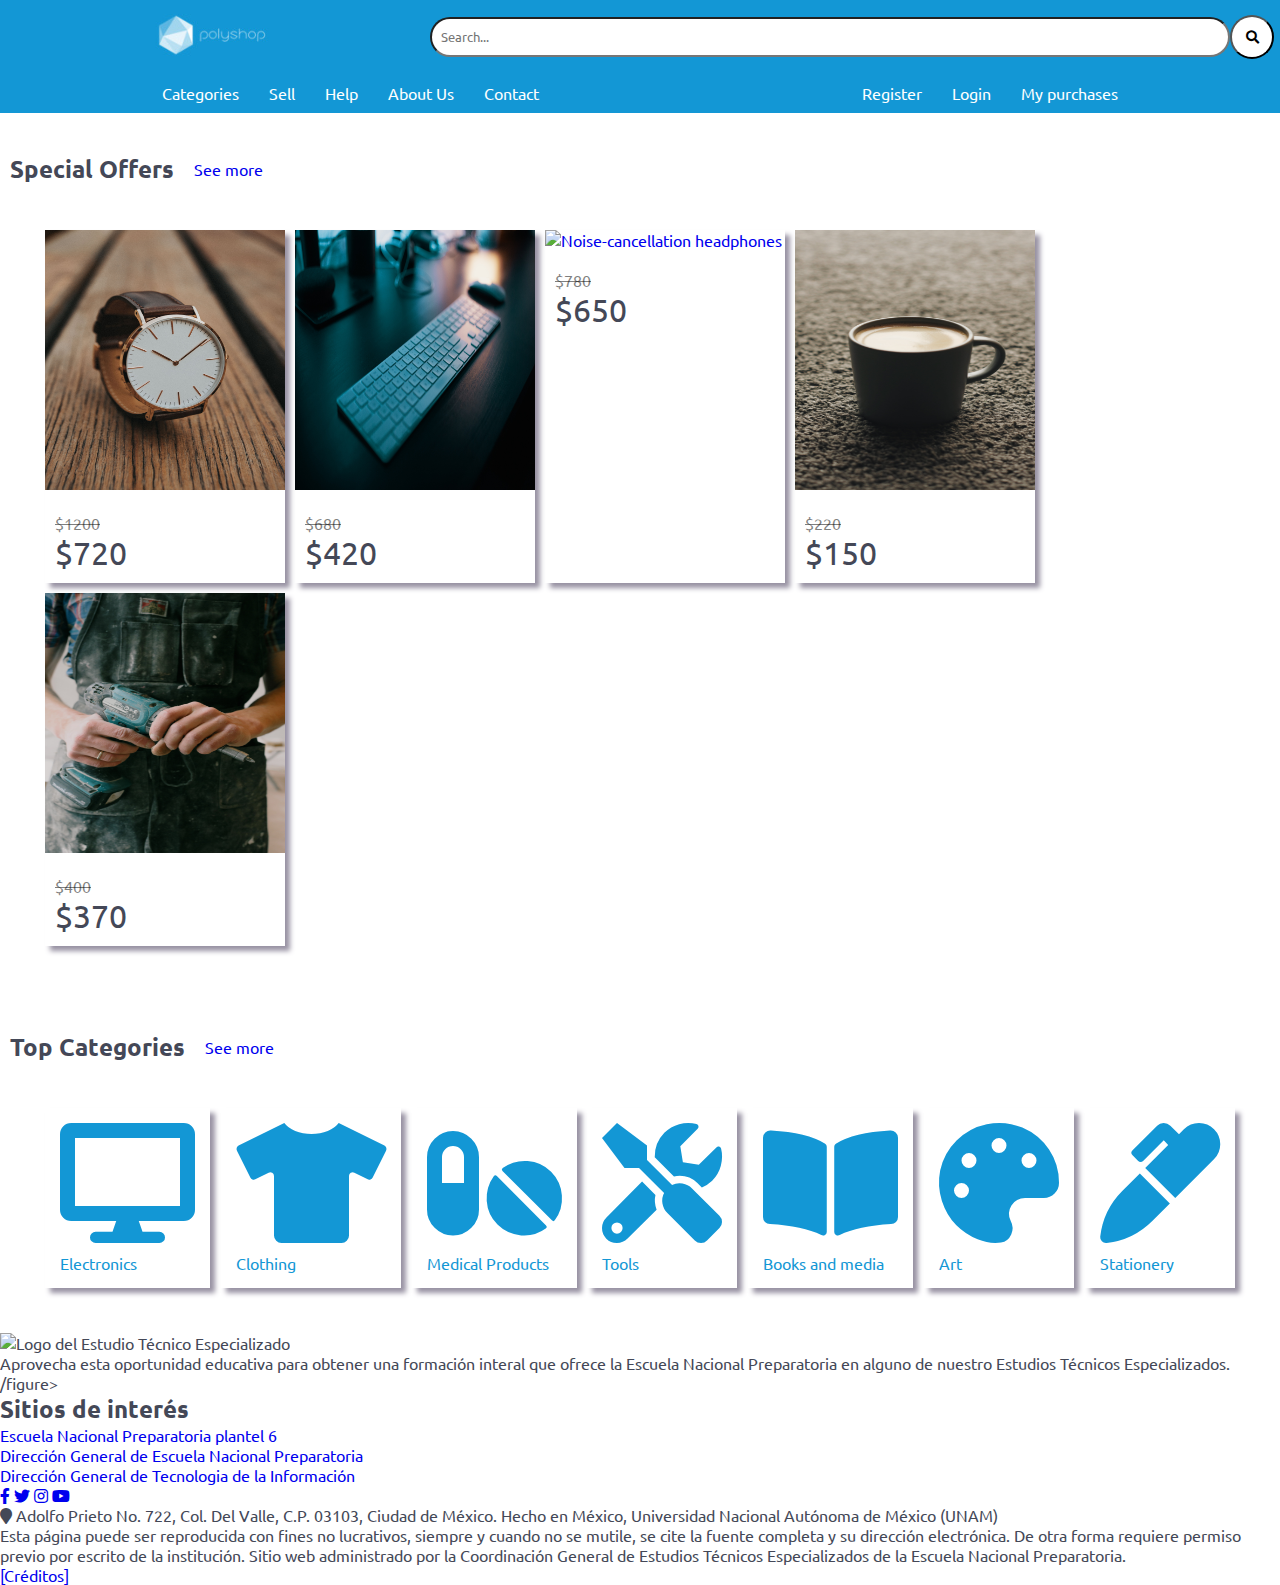
==== Final_Project/html/Index.html @ 194e3e62 "kk" ====
<!DOCTYPE html>
<html lang="es">
<head>
    <meta charset="UTF-8">
    <meta http-equiv="X-UA-Compatible" content="IE=edge">
    <meta name="viewport" content="width=device-width, initial-scale=1.0">
    <div>
        <link rel="stylesheet" href="../css/main.css">
        <link rel="shortcut icon" href="../multimedia/img/Logo_Tab/logo_fondonull.png" type="image/x-icon">
        <link rel="stylesheet" href="https://use.fontawesome.com/releases/v5.7.2/css/all.css">
        <link rel="preconnect" href="https://fonts.googleapis.com">
        <link rel="preconnect" href="https://fonts.gstatic.com" crossorigin>
        <link href="https://fonts.googleapis.com/css2?family=Ubuntu:wght@300&display=swap" rel="stylesheet">
    </div>
    <title>Polyshop | Menu</title>
</head>
<body>
    <header class="nav-header">
        <div class="nav-logo">
            <img src="../multimedia/img/Logo_Img/logo_size_invert.jpg" alt="Polyshop Logo">
        </div>
        <form class="nav-search" action="index.html" method="GET">
            <input class="nav-search-input" type="text" placeholder="   Search...">
            <button class="nav-search-btn" type="submit">
                <div class="nav-icon-search" role="img">
                    <i class="fas fa-search"></i>
                </div>
            </button>
        </form>
        <nav class="nav-menu-list">
            <a target="_blank" href="#">Categories</a>
            <a target="_blank" href="#">Sell</a>
            <a target="_blank" href="Help.html">Help</a>
            <a target="_blank" href="WhoAreWe.html">About Us</a>
            <a target="_blank" href="Contact.html">Contact</a>
        </nav>
        <nav class="nav-header-menu">
            <a target="_blank" href="../html/Register.html">Register</a>
            <a target="_blank" href="../html/Login.html">Login</a>
            <a target="_blank" href="#">My purchases</a>
        </nav>
    </header>
    <section class="recommendations" type="recommendations">
        <div class="row-container">
            <div class="section-heading">
                <h2>Special Offers</h2>
                <a target="_blank" href="#">See more</a>
            </div>
            <div class="carousel-container">
                <div class="ui-item">
                    <div class="ui-item_image-container">
                        <a class="ui-item_link" target="_blank" href="#">
                            <img class="ui-item_image" src="../multimedia/img/Offers_Products/watch.jpg" alt="Gold watch">
                        </a>
                    </div>
                    <div class="ui-item_content">
                        <div class="ui-item_price-block">
                            <p class="before-price">$1200</p>
                            <p class="after-price">$720</p>
                        </div>
                    </div>
                </div>
                <div class="ui-item">
                    <div class="ui-item_image-container">
                        <a class="ui-item_link" target="_blank" href="#">
                            <img class="ui-item_image" src="../multimedia/img/Offers_Products/keyboard.jpg" alt="Bluetooth Keyboard">
                        </a>
                    </div>
                    <div class="ui-item_content">
                        <div class="ui-item_price-block">
                            <p class="before-price">$680</p>
                            <p class="after-price">$420</p>
                        </div>
                    </div>
                </div>
                <div class="ui-item">
                    <div class="ui-item_image-container">
                        <a class="ui-item_link" target="_blank" href="#">
                            <img class="ui-item_image" src="../multimedia/img/Offers_Products/headphones.jpg" alt="Noise-cancellation headphones">
                        </a>
                    </div>
                    <div class="ui-item_content">
                        <div class="ui-item_price-block">
                            <p class="before-price">$780</p>
                            <p class="after-price">$650</p>
                        </div>
                    </div>
                </div>
                <div class="ui-item">
                    <div class="ui-item_image-container">
                        <a class="ui-item_link" target="_blank" href="#">
                            <img class="ui-item_image" src="../multimedia/img/Offers_Products/mug.jpg" alt="Thermal mug">
                        </a>
                    </div>
                    <div class="ui-item_content">
                        <div class="ui-item_price-block">
                            <p class="before-price">$220</p>
                            <p class="after-price">$150</p>
                        </div>
                    </div>
                </div>
                <div class="ui-item">
                    <div class="ui-item_image-container">
                        <a class="ui-item_link" href="#">
                            <img class="ui-item_image" src="../multimedia/img/Offers_Products/mechanical_drill.jpg" alt="Recommendation 1">
                        </a>
                    </div>
                    <div class="ui-item_content">
                        <div class="ui-item_price-block">
                            <p class="before-price">$400</p>
                            <p class="after-price">$370</p>
                        </div>
                    </div>
                </div>
            </div>
        </div>
    </section>
    <section class="categories" type="categories">
        <div class="section-heading">
            <h2>Top Categories</h2>
            <a target="_blank" href="#">See more</a>
        </div>
        <div class="categories-container">
            <a class="category" href="#">
                <div class="category-icon">
                    <i class="fas fa-desktop"></i>
                </div>
                <div class="category-description">
                    <p class="category-desc">
                        Electronics
                    </p>
                </div>
            </a>
            <a class="category" href="#">
                <div class="category-icon">
                    <i class="fas fa-tshirt"></i>
                </div>
                <div class="category-description">
                    <p class="category-desc">
                        Clothing
                    </p>
                </div>
            </a>
            <a class="category" href="#">
                <div class="category-icon">
                    <i class="fas fa-pills"></i>
                </div>
                <div class="category-description">
                    <p class="category-desc">
                        Medical Products
                    </p>
                </div>
            </a>
            <a class="category" href="#">
                <div class="category-icon">
                    <i class="fas fa-tools"></i>
                </div>
                <div class="category-description">
                    <p class="category-desc">
                        Tools
                    </p>
                </div>
            </a>
            <a class="category" href="#">
                <div class="category-icon">
                    <i class="fas fa-book-open"></i>
                </div>
                <div class="category-description">
                    <p class="category-desc">
                        Books and media
                    </p>
                </div>
            </a>
            <a class="category" href="#">
                <div class="category-icon">
                    <i class="fas fa-palette"></i>
                </div>
                <div class="category-description">
                    <p class="category-desc">
                        Art
                    </p>
                </div>
            </a>
            <a class="category" href="#">
                <div class="category-icon">
                    <i class="fas fa-marker"></i>                </div>
                <div class="category-description">
                    <p class="category-desc">
                        Stationery
                    </p>
                </div>
            </a>
        </div>
    </section>
    <footer>
        <div>
            <figure>
                <img src="img/logo.png" alt="Logo del Estudio Técnico Especializado">
                <figcaption>
                    Aprovecha esta oportunidad educativa para obtener una formación interal que ofrece la Escuela Nacional Preparatoria en alguno de nuestro Estudios Técnicos Especializados. 
                </figcaption>
                /figure>
            
            
            <nav>
                <div>
                    <h2>Sitios de interés</h2>
                    <p><a href="http://www.prepa6.unam.mx/ENP6/_P6/">
                        Escuela Nacional Preparatoria plantel 6
                    </a></p>
                    <p><a href="http://www.dgenp.unam.mx/">
                        Dirección General de Escuela Nacional Preparatoria
                    </a></p>
                    <p><a href="https://www.tic.unam.mx/">
                        Dirección General de Tecnologia de la Información
                    </a></p>
                </div>
            </nav>
        
            <div>
                <nav>
                    <a href="http://www.facebook.com/EstudiosTecnicosEspecializadosENP">
                        <i class="fab fa-facebook-f"></i>
                    </a>
                    <a href="https://twitter.com/ete_enp">
                        <i class="fab fa-twitter"></i>
                    </a>
                    <a href="https://www.instagram.com/ete_enp/">
                        <i class="fab fa-instagram"></i>
                    </a>
                    <a href="https://www.youtube.com/channel/UCOApnKWngyzy3T1vlV07Q_Q">
                        <i class="fab fa-youtube"></i>
                    </a>
                </nav>
                <div>
                    <i class="fas fa-map-marker"></i>
                    Adolfo Prieto No. 722, Col. Del Valle, C.P. 03103, Ciudad de México. Hecho en México, Universidad Nacional Autónoma de México (UNAM)
                </div>
            </div>
        </div>
        <div>
            <p>
                Esta página puede ser reproducida con fines no lucrativos, siempre y cuando no se mutile, se cite la fuente completa y su dirección electrónica. De otra forma requiere permiso previo por escrito de la institución. Sitio web administrado por la Coordinación General de Estudios Técnicos Especializados de la Escuela Nacional Preparatoria.
            </p>
            <p>
                <a href="creditos.html">[Créditos]</a>
            </p>
        </div>
    </footer>
</body>
</html>
---- Final_Project/css/main.css ----
:root{
    --main-color: rgb(19,151,213);
    --dark-background-color: rgb(68,72,87);
    --light-background-color: rgb(255,255,255)
}

*{
    padding: 0;
    margin: 0;
    box-sizing: content-box;
    font-family: 'Ubuntu', sans-serif;
}

body{
    color: var(--dark-background-color);
}

img{
    width: 100%;
}

a{
    text-decoration: none;
}

.nav-header{
    background-color: var(--main-color);
    display: flex;
    align-items: center;
    justify-content: space-around;
    flex-wrap: wrap;
}

.nav-logo{
    width: 33%;
    min-width: 360px;
    max-width: 480px;
}

.nav-search{
    display: flex;
    align-items: center;
    justify-content: flex-start;
    height: 40px;
    width: 66%;
    padding: 5px;
}

.nav-search-input{
    height: 36px;
    width: 100%;
    border-radius: 2rem;
}

.nav-search-btn{
    background: white;
    cursor: pointer;
    border-radius: 2rem;
    height: 40px;
    width: 42.25px;
}

.nav-search-btn:hover{
    border: 1px solid #676774;
    border-radius: 2rem;
}

.nav-menu-list{
    display: flex;
    align-items: center;
    justify-content: space-around;
    align-content: center;
    flex-wrap: wrap;
    padding: 5px;
    color: #ffffff;
}

.nav-menu-list a{
    padding: 5px;
    margin: 0px 10px;
    color: #ffffff;
}

.nav-header-menu{
    display: flex;
    align-items: center;
    justify-content: space-around;
    align-content: center;
    flex-wrap: wrap;
    padding: 5px;
}

.nav-header-menu a{
    text-decoration: none;
    padding: 5px;
    margin: 0px 10px;
    color: #ffffff;
}

.row-container{
    display: flex;
    flex-wrap: wrap;
    padding: 40px 0px;
}

.section-heading{
    display: flex;
    align-items: center;
}

.section-heading > *{
    padding: 0 10px;
    margin: auto;
}

.carousel-container{
    width: 100%;
    padding: 40px;
    display: flex;
    flex-wrap: wrap;
}

.ui-item{
    width: 240px;
    box-shadow: 5px 5px 5px 0px #9892A3;
    margin: 5px;
}

.ui-item_image-container{
    width: 100%;
    padding-bottom: 10px;
}

.ui-item_link{
    width: 100%;
    height: 100%;
    display: inline-block;
}

.ui-item_image{
    height: 260px;
}

.ui-item_price-block{
    padding: 10px;
}

.ui-item_price-block > .before-price{
    text-decoration-line: line-through;
    color: rgba(0, 0, 0, 0.5)
}

.ui-item_price-block > .after-price{
    font-size: xx-large;
}

.categories{
    display: flex;
    flex-wrap: wrap;
}

.categories-container{
    display: flex;
    width: 100%;
    justify-content: space-between;
    align-items: center;
    padding: 40px;
}

.category{
    box-shadow: 5px 5px 5px 0px #9892A3;
    margin: 5px;
    padding: 10px;
}

.category > *{
    color: var(--main-color);
}

.category-icon{
    padding: 5px;
}

.category-icon > *{
    font-size: 120px;
}

.category-description{
    padding: 5px;
}

/********************DIVISION********************/

.titulowho{
		display: flex;
		align-items: center;
		justify-content: center;
}

.tablawho{
		display: flex;
		justify-content: center;
		align-items: center;
}

.thead1{
		border-radius: 2rem;
}

.tbody1{
		border-radius: 2rem;
}


.formulario{
		display: flex;
		align-items: center;
		justify-content: center;

}


.register-title{
 		display: flex;
		align-items: center;
		justify-content: center;
        padding: 30px;
}


.Form{
		display: flex;
		align-items: center;
		justify-content: center;
}

.R{
		display: flex;
		justify-content: center;
}
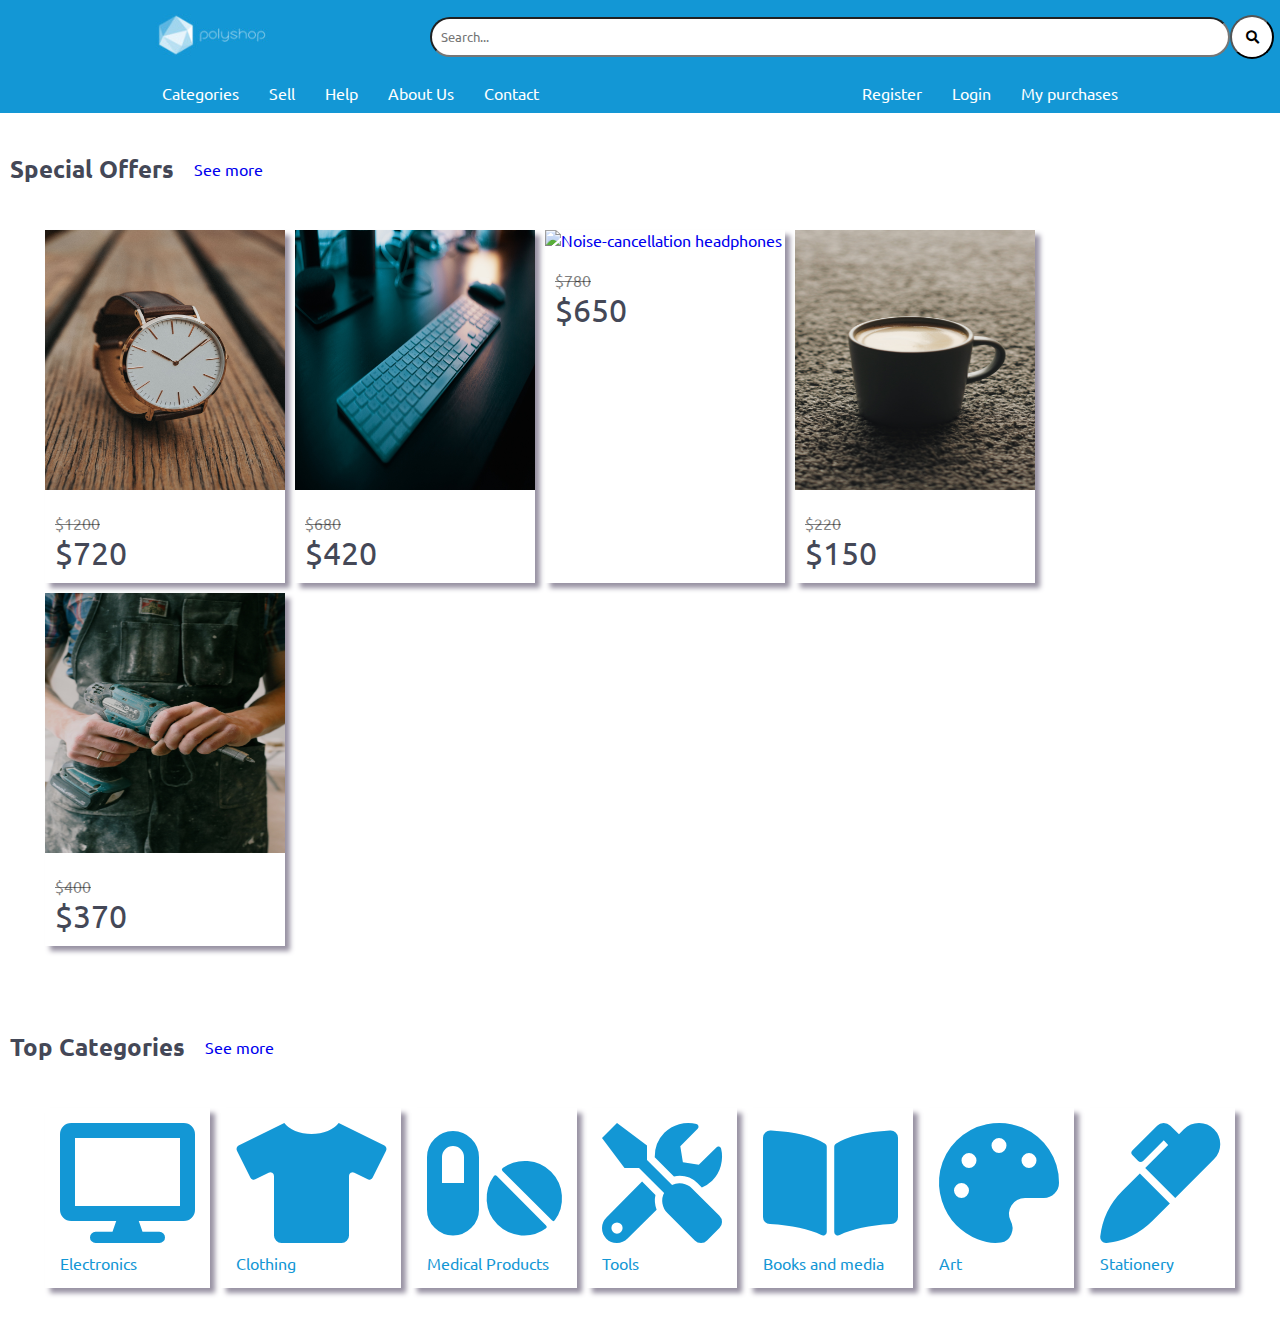
==== commit bf41c50a: "REEEEEEEEEEEEEE" ====
--- a/Final_Project/html/Index.html
+++ b/Final_Project/html/Index.html
@@ -193,59 +193,7 @@
         </div>
     </section>
     <footer>
-        <div>
-            <figure>
-                <img src="img/logo.png" alt="Logo del Estudio Técnico Especializado">
-                <figcaption>
-                    Aprovecha esta oportunidad educativa para obtener una formación interal que ofrece la Escuela Nacional Preparatoria en alguno de nuestro Estudios Técnicos Especializados. 
-                </figcaption>
-                /figure>
-            
-            
-            <nav>
-                <div>
-                    <h2>Sitios de interés</h2>
-                    <p><a href="http://www.prepa6.unam.mx/ENP6/_P6/">
-                        Escuela Nacional Preparatoria plantel 6
-                    </a></p>
-                    <p><a href="http://www.dgenp.unam.mx/">
-                        Dirección General de Escuela Nacional Preparatoria
-                    </a></p>
-                    <p><a href="https://www.tic.unam.mx/">
-                        Dirección General de Tecnologia de la Información
-                    </a></p>
-                </div>
-            </nav>
         
-            <div>
-                <nav>
-                    <a href="http://www.facebook.com/EstudiosTecnicosEspecializadosENP">
-                        <i class="fab fa-facebook-f"></i>
-                    </a>
-                    <a href="https://twitter.com/ete_enp">
-                        <i class="fab fa-twitter"></i>
-                    </a>
-                    <a href="https://www.instagram.com/ete_enp/">
-                        <i class="fab fa-instagram"></i>
-                    </a>
-                    <a href="https://www.youtube.com/channel/UCOApnKWngyzy3T1vlV07Q_Q">
-                        <i class="fab fa-youtube"></i>
-                    </a>
-                </nav>
-                <div>
-                    <i class="fas fa-map-marker"></i>
-                    Adolfo Prieto No. 722, Col. Del Valle, C.P. 03103, Ciudad de México. Hecho en México, Universidad Nacional Autónoma de México (UNAM)
-                </div>
-            </div>
-        </div>
-        <div>
-            <p>
-                Esta página puede ser reproducida con fines no lucrativos, siempre y cuando no se mutile, se cite la fuente completa y su dirección electrónica. De otra forma requiere permiso previo por escrito de la institución. Sitio web administrado por la Coordinación General de Estudios Técnicos Especializados de la Escuela Nacional Preparatoria.
-            </p>
-            <p>
-                <a href="creditos.html">[Créditos]</a>
-            </p>
-        </div>
     </footer>
 </body>
 </html>
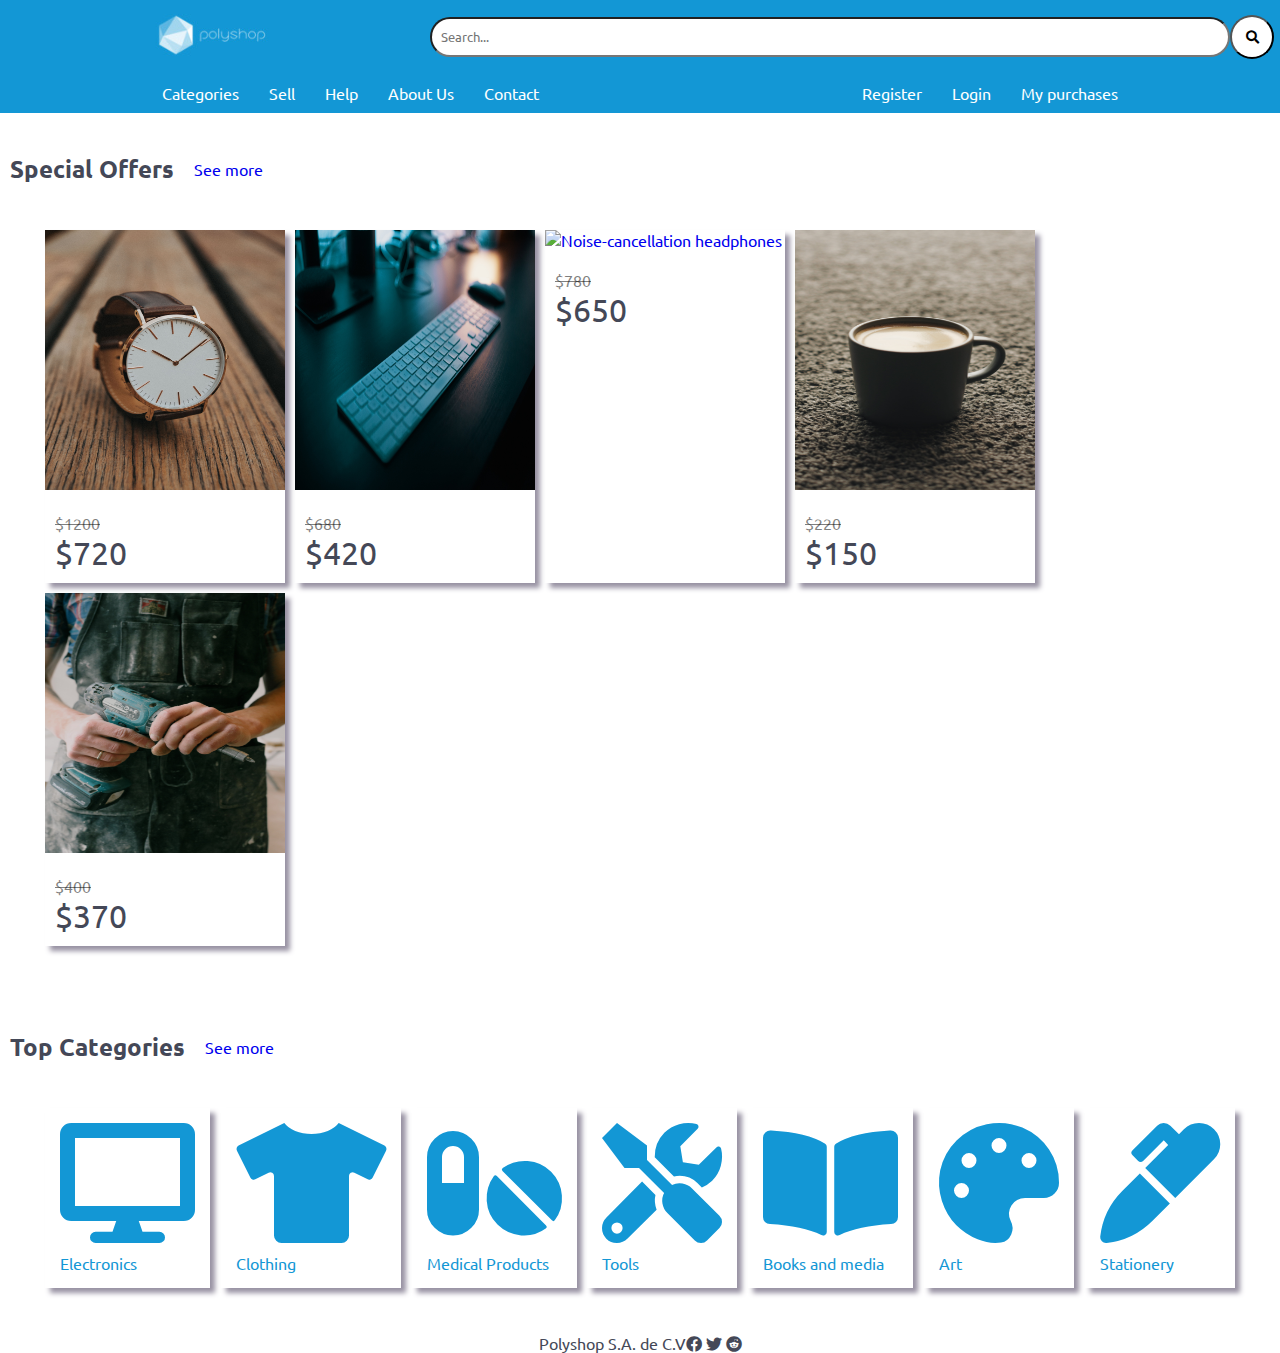
==== commit 5e2efe52: "REEEE" ====
--- a/Final_Project/html/Index.html
+++ b/Final_Project/html/Index.html
@@ -193,7 +193,16 @@
         </div>
     </section>
     <footer>
-        
+        <div class="footer-text">
+            <p>
+                Polyshop S.A. de C.V
+            </p>
+        </div>
+        <div class="footer-smedia-icons">
+            <i class="fab fa-facebook"></i>
+            <i class="fab fa-twitter"></i>
+            <i class="fab fa-reddit"></i>
+        </div>
     </footer>
 </body>
 </html>
--- a/Final_Project/css/main.css
+++ b/Final_Project/css/main.css
@@ -189,6 +189,16 @@
     padding: 5px;
 }
 
+footer{
+    display: flex;
+    align-items: center;
+    justify-content: center;
+}
+
+.footer-text{
+    
+}
+
 /********************DIVISION********************/
 
 .titulowho{
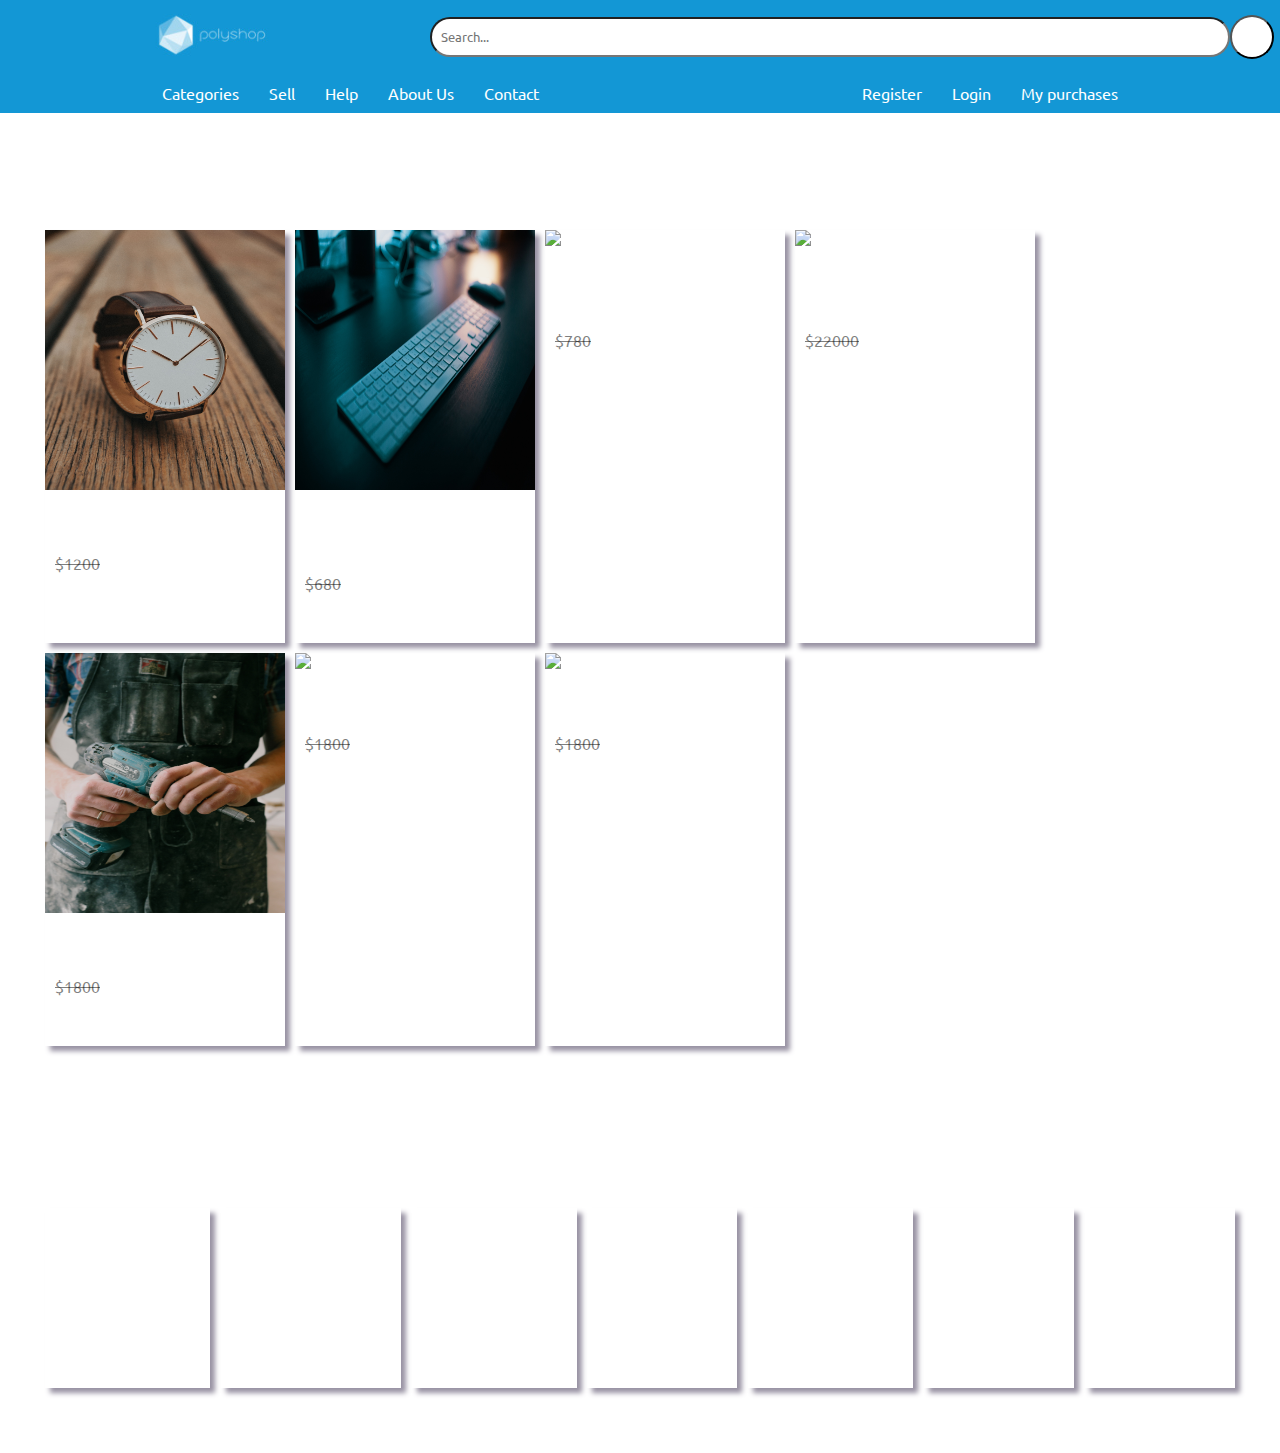
==== commit dda856f1: "Update Index.html" ====
--- a/Final_Project/html/Index.html
+++ b/Final_Project/html/Index.html
@@ -55,6 +55,7 @@
                     </div>
                     <div class="ui-item_content">
                         <div class="ui-item_price-block">
+                            <p>Reloj Rolux | Simple Retro Edition</p>
                             <p class="before-price">$1200</p>
                             <p class="after-price">$720</p>
                         </div>
@@ -68,6 +69,7 @@
                     </div>
                     <div class="ui-item_content">
                         <div class="ui-item_price-block">
+                            <p>Teclado X10 Comfort | Inalambrico con 110 teclas y acabado en aluminio</p>
                             <p class="before-price">$680</p>
                             <p class="after-price">$420</p>
                         </div>
@@ -81,6 +83,7 @@
                     </div>
                     <div class="ui-item_content">
                         <div class="ui-item_price-block">
+                            <p>Audifonos ZanPreiser p2000 MAX | 450 BT, de diadema con cancelacion de ruido</p>
                             <p class="before-price">$780</p>
                             <p class="after-price">$650</p>
                         </div>
@@ -89,13 +92,14 @@
                 <div class="ui-item">
                     <div class="ui-item_image-container">
                         <a class="ui-item_link" target="_blank" href="#">
-                            <img class="ui-item_image" src="../multimedia/img/Offers_Products/mug.jpg" alt="Thermal mug">
-                        </a>
-                    </div>
-                    <div class="ui-item_content">
-                        <div class="ui-item_price-block">
-                            <p class="before-price">$220</p>
-                            <p class="after-price">$150</p>
+                            <img class="ui-item_image" src="../multimedia/img/Offers_Products/Laptop.jpg" alt="Thermal mug">
+                        </a>
+                    </div>
+                    <div class="ui-item_content">
+                        <div class="ui-item_price-block">
+                            <p>MarkBoot Ground Pear | Intel Core i8, 16Gb RAM, 128Gb SSD y Pantalla de 13 pulgadas</p>
+                            <p class="before-price">$22000</p>
+                            <p class="after-price">$15000</p>
                         </div>
                     </div>
                 </div>
@@ -107,8 +111,37 @@
                     </div>
                     <div class="ui-item_content">
                         <div class="ui-item_price-block">
-                            <p class="before-price">$400</p>
-                            <p class="after-price">$370</p>
+                            <p>Caja de herramientas basica | Bob The Destroyer Collection</p>
+                            <p class="before-price">$1800</p>
+                            <p class="after-price">$700</p>
+                        </div>
+                    </div>
+                </div>
+                <div class="ui-item">
+                    <div class="ui-item_image-container">
+                        <a class="ui-item_link" href="#">
+                            <img class="ui-item_image" src="../multimedia/img/Offers_Products/Box_tools.jpg" alt="Recommendation 1">
+                        </a>
+                    </div>
+                    <div class="ui-item_content">
+                        <div class="ui-item_price-block">
+                            <p>Caja de herramientas basica | Bob The Destroyer Collection</p>
+                            <p class="before-price">$1800</p>
+                            <p class="after-price">$700</p>
+                        </div>
+                    </div>
+                </div>
+                <div class="ui-item">
+                    <div class="ui-item_image-container">
+                        <a class="ui-item_link" href="#">
+                            <img class="ui-item_image" src="../multimedia/img/Offers_Products/Box_tools.jpg" alt="Recommendation 1">
+                        </a>
+                    </div>
+                    <div class="ui-item_content">
+                        <div class="ui-item_price-block">
+                            <p>Caja de herramientas basica | Bob The Destroyer Collection</p>
+                            <p class="before-price">$1800</p>
+                            <p class="after-price">$700</p>
                         </div>
                     </div>
                 </div>
--- a/Final_Project/css/main.css
+++ b/Final_Project/css/main.css
@@ -1,6 +1,6 @@
 :root{
     --main-color: rgb(19,151,213);
-    --dark-background-color: rgb(68,72,87);
+    --dark-background-color: rgb(24, 26, 27);
     --light-background-color: rgb(255,255,255)
 }
 
@@ -9,6 +9,7 @@
     margin: 0;
     box-sizing: content-box;
     font-family: 'Ubuntu', sans-serif;
+    color:#ffffff;
 }
 
 body{
@@ -249,4 +250,31 @@
 		justify-content: center;
 }
 
-
+/**Register********************Div******************/
+#1213{
+    display: flex;
+    align-items: center;
+    justify-content: center;
+}
+
+#mail,#nombre1,#nombre2,#gerder2,#gerder{
+    border-radius: 2rem;
+}
+
+
+
+.parrafowho{
+    display: flex;
+    justify-self: center;
+    align-items: center;
+    margin: 2rem;
+    padding: 8rem;
+    font-size: 2rem;
+}
+
+.Parrafos{
+    margin: 2rem;
+    padding: 6rem;
+    font-size: 2rem;
+    font-display: center;
+}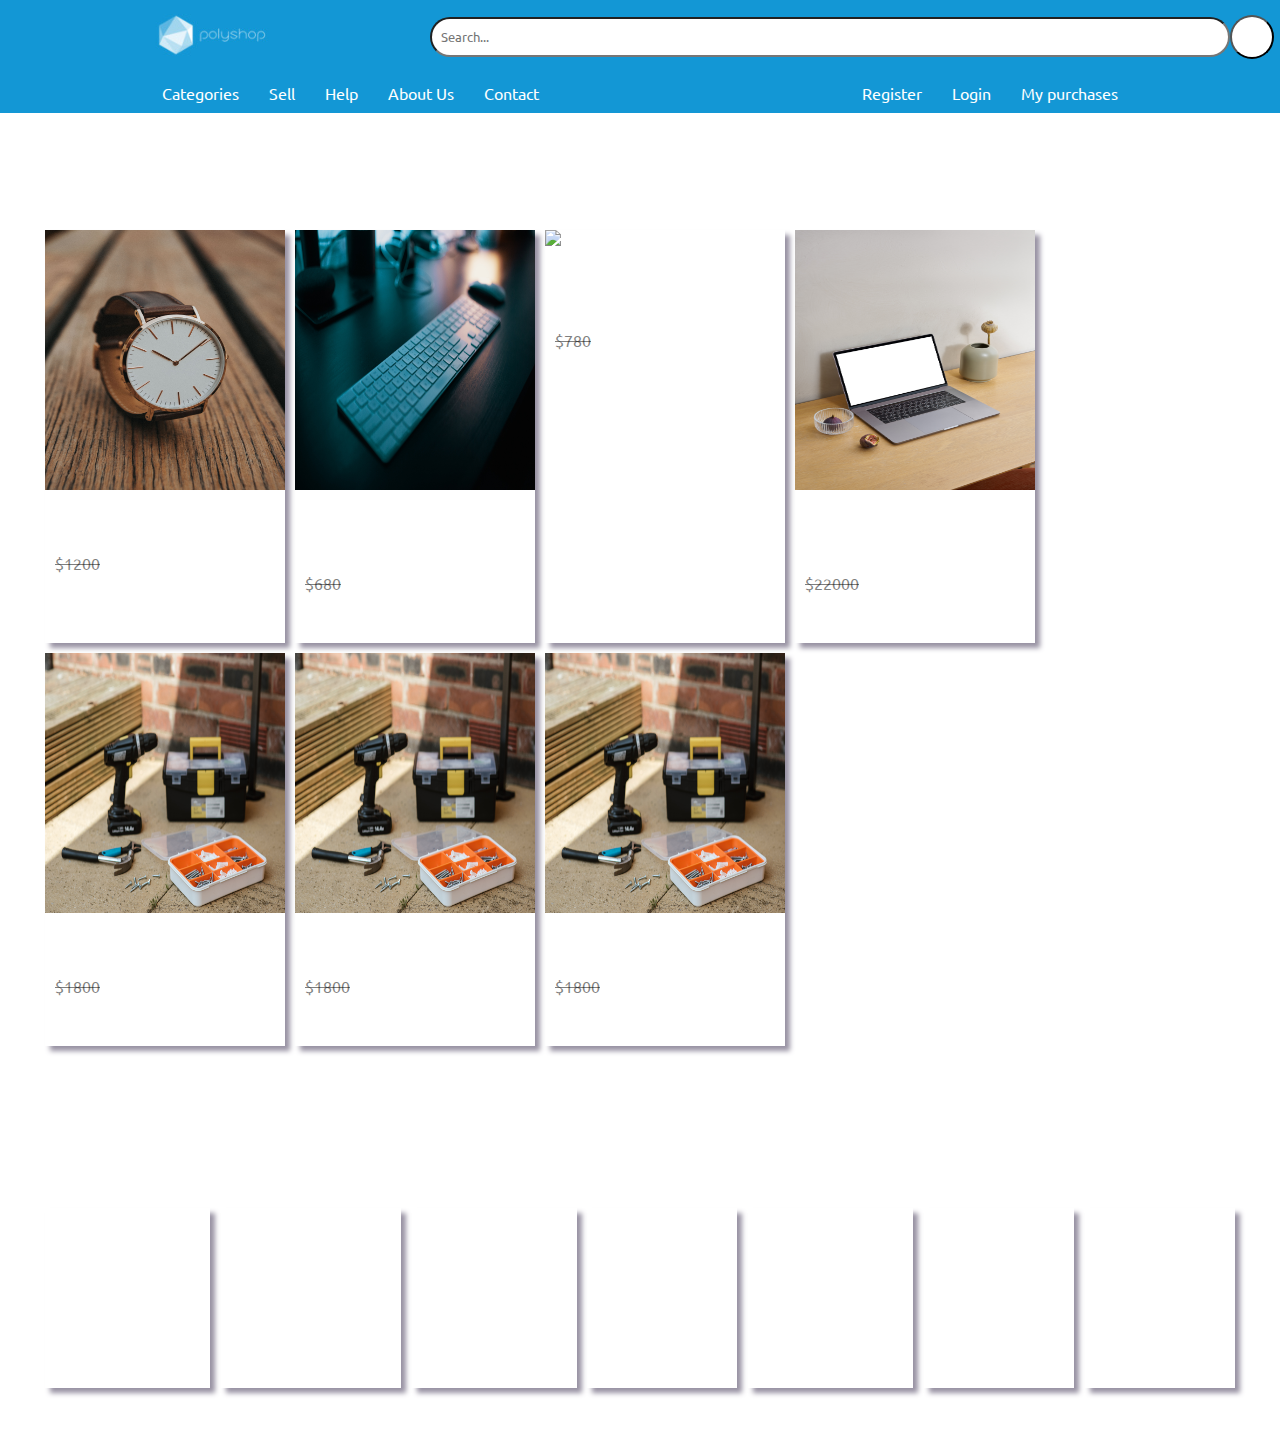
==== commit e8f40be9: "Update Index.html" ====
--- a/Final_Project/html/Index.html
+++ b/Final_Project/html/Index.html
@@ -106,7 +106,7 @@
                 <div class="ui-item">
                     <div class="ui-item_image-container">
                         <a class="ui-item_link" href="#">
-                            <img class="ui-item_image" src="../multimedia/img/Offers_Products/mechanical_drill.jpg" alt="Recommendation 1">
+                            <img class="ui-item_image" src="../multimedia/img/Offers_Products/Box_tools.jpg" alt="Recommendation 1">
                         </a>
                     </div>
                     <div class="ui-item_content">
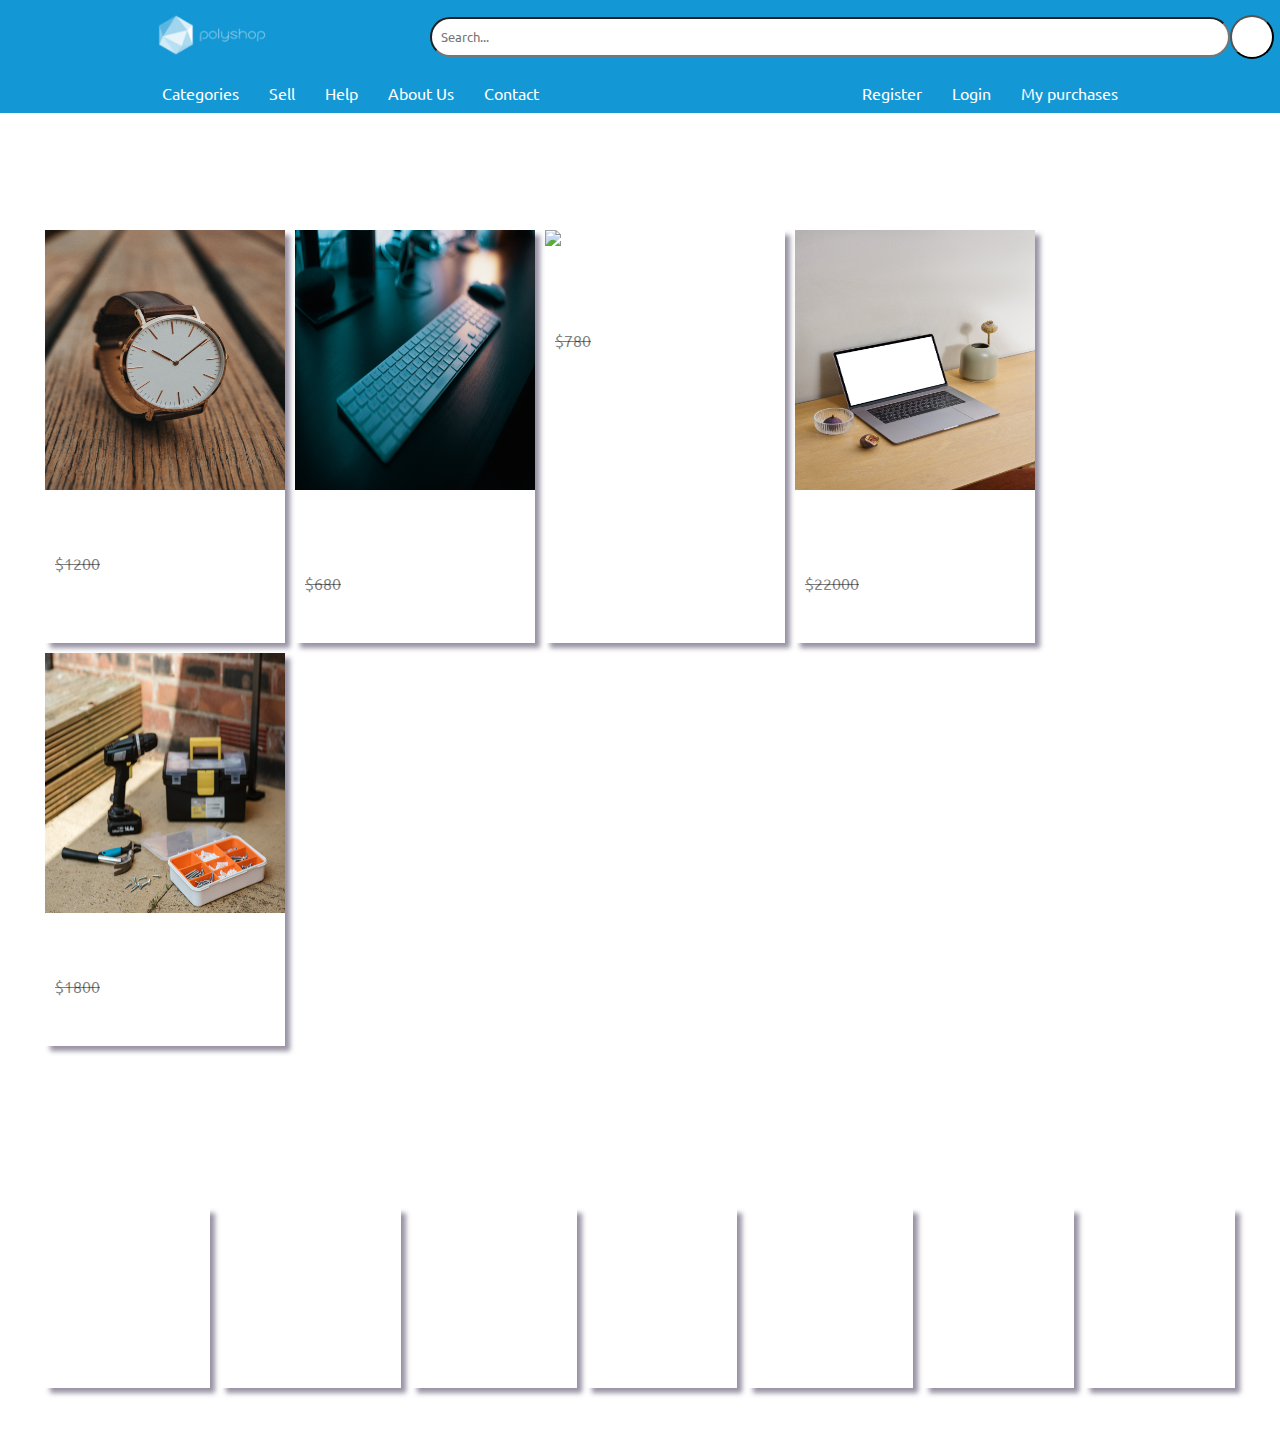
==== commit b344dc5e: "Update Index.html" ====
--- a/Final_Project/html/Index.html
+++ b/Final_Project/html/Index.html
@@ -117,34 +117,6 @@
                         </div>
                     </div>
                 </div>
-                <div class="ui-item">
-                    <div class="ui-item_image-container">
-                        <a class="ui-item_link" href="#">
-                            <img class="ui-item_image" src="../multimedia/img/Offers_Products/Box_tools.jpg" alt="Recommendation 1">
-                        </a>
-                    </div>
-                    <div class="ui-item_content">
-                        <div class="ui-item_price-block">
-                            <p>Caja de herramientas basica | Bob The Destroyer Collection</p>
-                            <p class="before-price">$1800</p>
-                            <p class="after-price">$700</p>
-                        </div>
-                    </div>
-                </div>
-                <div class="ui-item">
-                    <div class="ui-item_image-container">
-                        <a class="ui-item_link" href="#">
-                            <img class="ui-item_image" src="../multimedia/img/Offers_Products/Box_tools.jpg" alt="Recommendation 1">
-                        </a>
-                    </div>
-                    <div class="ui-item_content">
-                        <div class="ui-item_price-block">
-                            <p>Caja de herramientas basica | Bob The Destroyer Collection</p>
-                            <p class="before-price">$1800</p>
-                            <p class="after-price">$700</p>
-                        </div>
-                    </div>
-                </div>
             </div>
         </div>
     </section>
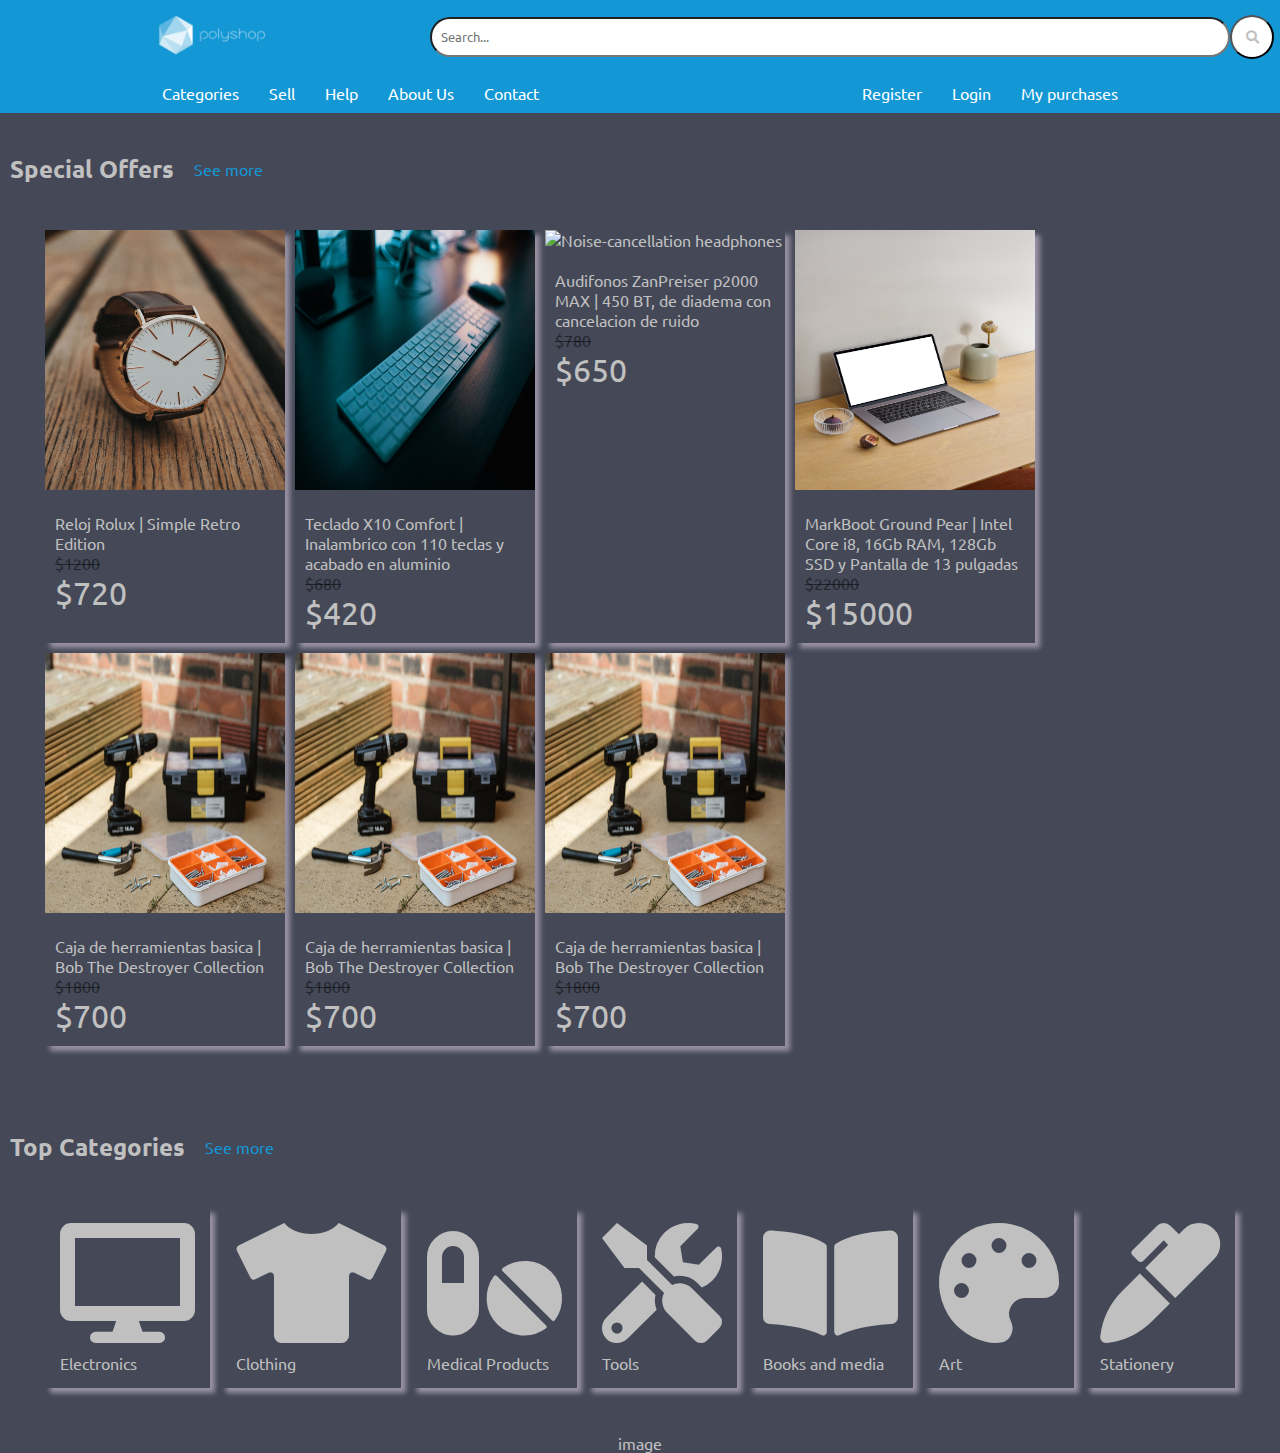
==== commit cf17ffcc: "Update Index.html" ====
--- a/Final_Project/html/Index.html
+++ b/Final_Project/html/Index.html
@@ -117,6 +117,34 @@
                         </div>
                     </div>
                 </div>
+                <div class="ui-item">
+                    <div class="ui-item_image-container">
+                        <a class="ui-item_link" href="#">
+                            <img class="ui-item_image" src="../multimedia/img/Offers_Products/Box_tools.jpg" alt="Recommendation 1">
+                        </a>
+                    </div>
+                    <div class="ui-item_content">
+                        <div class="ui-item_price-block">
+                            <p>Caja de herramientas basica | Bob The Destroyer Collection</p>
+                            <p class="before-price">$1800</p>
+                            <p class="after-price">$700</p>
+                        </div>
+                    </div>
+                </div>
+                <div class="ui-item">
+                    <div class="ui-item_image-container">
+                        <a class="ui-item_link" href="#">
+                            <img class="ui-item_image" src="../multimedia/img/Offers_Products/Box_tools.jpg" alt="Recommendation 1">
+                        </a>
+                    </div>
+                    <div class="ui-item_content">
+                        <div class="ui-item_price-block">
+                            <p>Caja de herramientas basica | Bob The Destroyer Collection</p>
+                            <p class="before-price">$1800</p>
+                            <p class="after-price">$700</p>
+                        </div>
+                    </div>
+                </div>
             </div>
         </div>
     </section>
@@ -198,16 +226,7 @@
         </div>
     </section>
     <footer>
-        <div class="footer-text">
-            <p>
-                Polyshop S.A. de C.V
-            </p>
-        </div>
-        <div class="footer-smedia-icons">
-            <i class="fab fa-facebook"></i>
-            <i class="fab fa-twitter"></i>
-            <i class="fab fa-reddit"></i>
-        </div>
+        image
     </footer>
 </body>
 </html>
--- a/Final_Project/css/main.css
+++ b/Final_Project/css/main.css
@@ -1,7 +1,7 @@
 :root{
     --main-color: rgb(19,151,213);
-    --dark-background-color: rgb(24, 26, 27);
-    --light-background-color: rgb(255,255,255)
+    --dark-background-color: rgb(68,72,87);
+    --dark-background-text: rgb(192, 192, 192);
 }
 
 *{
@@ -9,11 +9,11 @@
     margin: 0;
     box-sizing: content-box;
     font-family: 'Ubuntu', sans-serif;
-    color:#ffffff;
+    color: var(--dark-background-text)
 }
 
 body{
-    color: var(--dark-background-color);
+    background-color: var(--dark-background-color);
 }
 
 img{
@@ -22,6 +22,7 @@
 
 a{
     text-decoration: none;
+    color: var(--main-color);
 }
 
 .nav-header{
@@ -196,10 +197,6 @@
     justify-content: center;
 }
 
-.footer-text{
-    
-}
-
 /********************DIVISION********************/
 
 .titulowho{
@@ -263,18 +260,3 @@
 
 
 
-.parrafowho{
-    display: flex;
-    justify-self: center;
-    align-items: center;
-    margin: 2rem;
-    padding: 8rem;
-    font-size: 2rem;
-}
-
-.Parrafos{
-    margin: 2rem;
-    padding: 6rem;
-    font-size: 2rem;
-    font-display: center;
-}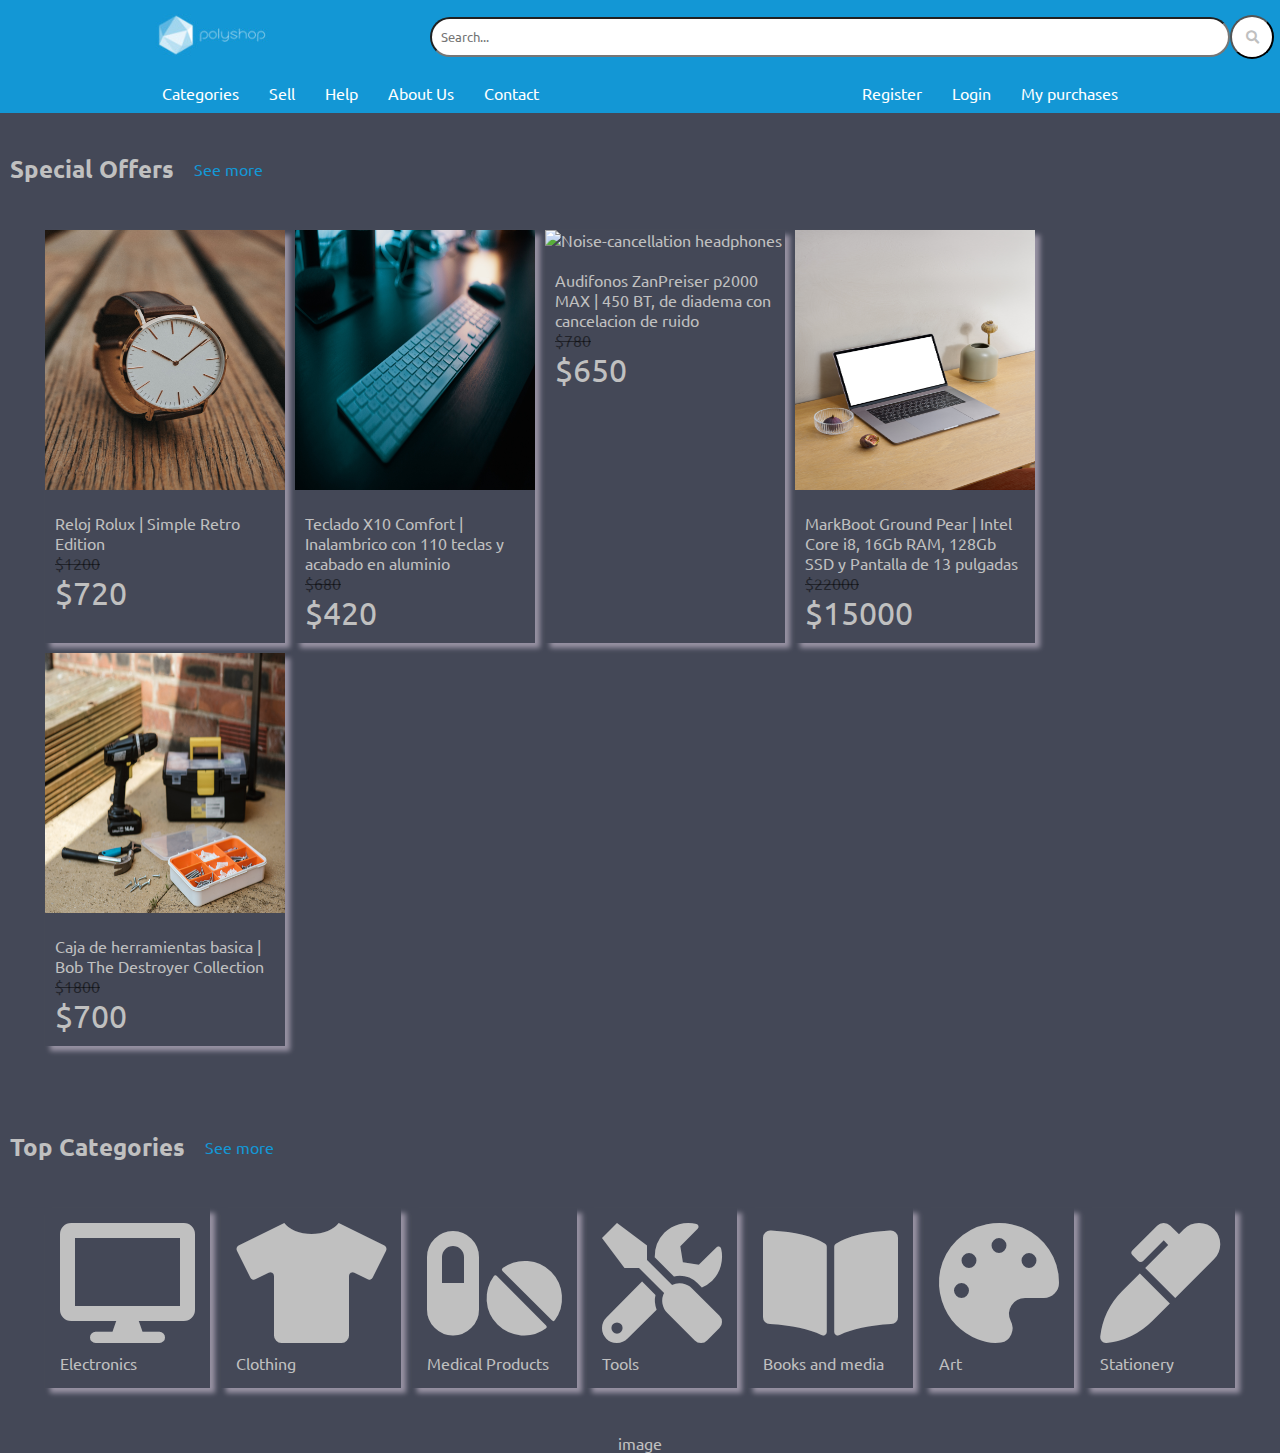
==== commit 7492e080: "Update Index.html" ====
--- a/Final_Project/html/Index.html
+++ b/Final_Project/html/Index.html
@@ -117,34 +117,6 @@
                         </div>
                     </div>
                 </div>
-                <div class="ui-item">
-                    <div class="ui-item_image-container">
-                        <a class="ui-item_link" href="#">
-                            <img class="ui-item_image" src="../multimedia/img/Offers_Products/Box_tools.jpg" alt="Recommendation 1">
-                        </a>
-                    </div>
-                    <div class="ui-item_content">
-                        <div class="ui-item_price-block">
-                            <p>Caja de herramientas basica | Bob The Destroyer Collection</p>
-                            <p class="before-price">$1800</p>
-                            <p class="after-price">$700</p>
-                        </div>
-                    </div>
-                </div>
-                <div class="ui-item">
-                    <div class="ui-item_image-container">
-                        <a class="ui-item_link" href="#">
-                            <img class="ui-item_image" src="../multimedia/img/Offers_Products/Box_tools.jpg" alt="Recommendation 1">
-                        </a>
-                    </div>
-                    <div class="ui-item_content">
-                        <div class="ui-item_price-block">
-                            <p>Caja de herramientas basica | Bob The Destroyer Collection</p>
-                            <p class="before-price">$1800</p>
-                            <p class="after-price">$700</p>
-                        </div>
-                    </div>
-                </div>
             </div>
         </div>
     </section>
